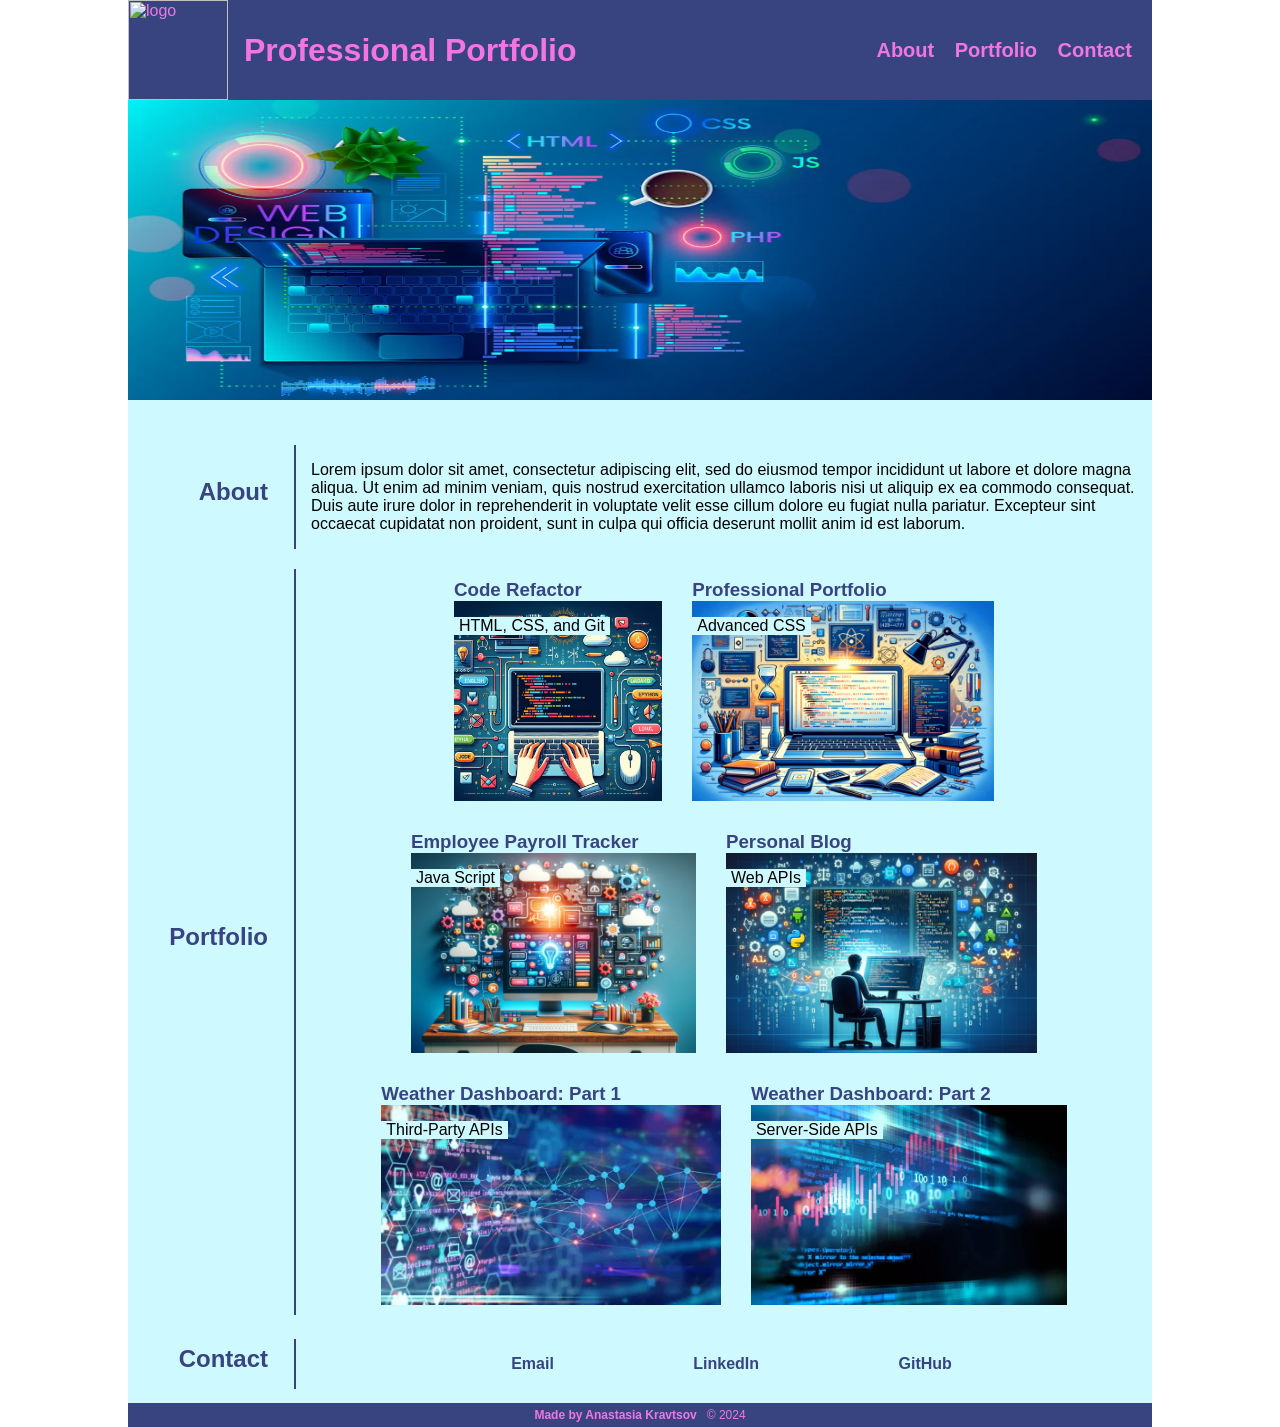
==== index.html @ c9f3d826 "Updated folder structure" ====
<html lang="en">
<head>
    <meta charset="UTF-8">
    <meta name="viewport" content="width=device-width, initial-scale=1.0">
    <title>Professional Portfolio</title>
    <link rel="stylesheet" href="style.css">
</head>
<body>
    <main class="main-layout main-width">
        <header class="section-header">
            <img class="logo" src="images/logo.PNG" alt="logo">
            <h1>Professional Portfolio</h1>
            <nav>
                <ul>
                    <li><a href="#about">About</a></li>
                    <li><a href="#portfolio">Portfolio</a></li>
                    <li><a href="#contact">Contact</a></li>
                </ul>
            </nav>
        </header>
        <section id="hero-image">
            <img class="hero-image" src="images/232646.png" alt="hero-image">
        </section>
        <section id="about" class="section-about border">
            <h2>About</h2>
            <div class="about-items border-left">
                <p>Lorem ipsum dolor sit amet, consectetur adipiscing elit, sed do eiusmod tempor incididunt ut labore et dolore
                    magna
                    aliqua. Ut enim ad minim veniam, quis nostrud exercitation ullamco laboris nisi ut aliquip ex ea commodo
                    consequat. Duis
                    aute irure dolor in reprehenderit in voluptate velit esse cillum dolore eu fugiat nulla pariatur. Excepteur sint
                    occaecat cupidatat non proident, sunt in culpa qui officia deserunt mollit anim id est laborum.</p>
             </div>                
        </section>

        <section id="portfolio" class="section-portfolio border">
            <h2>Portfolio</h2>
            <div class="portfolio-cards border-left">                
                    <section class="card">
                        <div>
                            <h3>Code Refactor</h3>
                            <p>HTML, CSS, and Git</p>
                        </div>
                        <a href="https://akravt1274.github.io/Challenge-Code-Refactor/" target="_blank"><img src="images/232435.png" alt="Code-Refactor"></a>
                    </section>
                    <section class="card">
                        <div>
                            <h3>Professional Portfolio</h3>
                            <p>Advanced CSS</p>
                        </div>
                        <a href="https://akravt1274.github.io/Challenge-Professional-Portfolio/" target="_blank"><img src="images/232450.png"
                                alt="Professional-Portfolio"></a>
                    </section>
                    <section class="card">
                        <div>
                            <h3>Employee Payroll Tracker</h3>
                            <p>Java Script</p>
                        </div>
                        <a href="#"><img src="images/232531.png" alt="Employee-Payroll-Tracker"></a>
                    </section>
                    <section class="card">
                        <div>
                            <h3>Personal Blog</h3>
                            <p>Web APIs</p>
                        </div>
                        <a href="#"><img src="images/232550.png" alt="Personal-Blog"></a>
                    </section>
                    <section class="card">
                        <div>
                            <h3>Weather Dashboard: Part 1</h3>
                            <p>Third-Party APIs</p>
                        </div>
                        <a href="#"><img src="images/232609.png" alt="Weather-Dashboard-Part1"></a>
                    </section>
                    <section class="card">
                        <div>
                            <h3>Weather Dashboard: Part 2</h3>
                            <p>Server-Side APIs</p>
                        </div>
                        <a href="#"><img src="images/232620.png" alt="Weather-Dashboard-Part2"></a>
                    </section>              
            </div>        
        </section>

        <section id="contact" class="section-contact border">
            <h2>Contact</h2>        
            <div class="contact-items border-left">
                <ul>
                    <li><a href="mailto:akravt1274@gmail.com">Email</a></li>
                    <li><a href="https://www.linkedin.com/in/anastasia-kravtsov-a8488a29/" target="_blank">LinkedIn</a></li>
                    <li><a href="https://github.com/akravt1274/" target="_blank">GitHub</a></li>
                </ul>        
            </div>
        </section>
        <footer class="section-footer">
            <h4>Made by Anastasia Kravtsov</h2>
            <span>&copy; 2024</span>
        </footer>
    </main>    
</body>
</html>
---- style.css ----
:root {
    --item-padding: 15px;
    --text-color: rgb(241, 118, 228);
    --blue-color: rgb(55, 68, 128);
    --text-shadow: 2px 2px rgb(247, 219, 247);
    --transparent: transparent;
}
* {
    box-sizing: border-box;
    background-color: rgb(206, 249, 255);;
}
body {
    margin: 0;
    font-family: Arial, Helvetica, sans-serif;
    padding: auto;
    background-color: white;
}
/* Setting main layout */
.main-layout {
    display: flexbox;
    flex-direction: column;
    gap: 1em;
}
.main-width {
    width: 100%;
    max-width: 1024px;
    margin: auto;
}
h2 {
    width: 150px; 
    padding: 0 10px;
    text-align: end;
    color: var(--blue-color);   
}
/* Setting header, footer and sections */
.section-header,
.section-about,
.section-portfolio,
.section-contact {
    display: flex;
    flex-wrap: wrap;
    gap: 1em;
    align-items: center;    
}
.section-portfolio > * {
    flex-basis: 150px;
}
.section-portfolio >*:last-child {
    flex-grow: 1;
}
.section-header > *:last-child{
    flex-grow: 1;
    align-content: end;
}
.section-footer {
    display: flex;
    flex-direction: row;
    flex-wrap: wrap;
    justify-content: center;    
}
.section-footer h4, 
.section-footer span {
    margin: 0;
    padding: 5px 5px;
    font-size: 12px;
}
.section-header,
.section-footer {
    background-color: var(--blue-color);
}
.about-items,
.contact-items {
    flex: 1 0 150px;
    align-self: center;
}
.about-items p {
    padding: 0 var(--item-padding);
}
.contact-items ul {
    padding: 0;
}
.contact-items {
    display: inline-flex;
    justify-content: center
}
.section-header >*,
.section-footer > * {
    background: var(--transparent);
    color: var(--text-color);
}
.logo {
    width: 100px;
    height: 100px;
}
/* Setting cards - porfolio section */
.portfolio-cards {
     display: inline-flex;
     gap: 10px;
     flex-wrap: wrap;
     justify-content: center;
     justify-items: center;
 }
section .card {
    position: relative;
    padding: 10 10 0;
}
.card {
    padding: 10 10 0;
}
.card h3 {
    margin: 0;
    color: var(--blue-color);
}
.card p {
    position: absolute;
    padding: 0 5px;
}

section {
    margin-bottom: 10px;
}
img {
    width: auto;
    height: 200px;
}

.card:hover {
    cursor: pointer;
}
.border-left {
    margin-top: 10px;
    border-left: 2px solid var(--blue-color);
}

/* Setting links - header & contact sections */
nav {
    font-size: 20px;
    padding-right: 20px;
    background: var(--transparent);
}
ul {
    list-style-type: none;
}
.section-header ul {
    float: right;
    background: var(--transparent);
}
ul li {
    display: inline-block;
    margin-left: var(--item-padding);
    background: var(--transparent);
    padding: 0 60;
}
nav ul li {
    padding: 0;
}
li a {
    text-decoration: none;
    font-weight: bold;    
    color: var(--blue-color);
    background: var(--transparent);
}
nav li a {
    color: var(--text-color);
}
a:hover {
    background-color: rgb(247, 219, 247);
    cursor: pointer;
}

#hero-image img {
    width: 100%;
    height: 300px;
    margin-bottom: 25px;
    background-size: cover;
    background-position: center;
}

@media screen and (max-width:768px) {
    .section-header,
    .section-about,
    .section-portfolio,
    .section-footer {
        flex-direction: column;
        justify-content: space-evenly;
        gap: 0;
        margin: 0;
    }
    .section-contact {
        flex-direction: column;
        justify-content: space-evenly;
        margin: 0;
    }
    .border-left {
        border: none;
        margin: auto;
    }
    .section-header h2,
    .section-about h2,
    .section-portfolio h2,
    .section-footer h4,
    .section-footer span {
        flex-basis: 0;
        margin: 0;
        align-self: center;
    }
    .contact-items{
        flex: 0;
        align-self: center;
        padding: 0 0 10px;
    }
    h1, h2 {
        margin: 0;
        padding: 10px 0 0 0;
        width: 100%;
        text-align: center;
    }
}

/*  */
@keyframes scale-image {
    from {
        width: auto;
        height: 200px;
    }
    to {
        width: auto;
        height: 250px;
    }
}
.card:hover img {
    animation-name: scale-image;
    animation-duration: 2s;
}
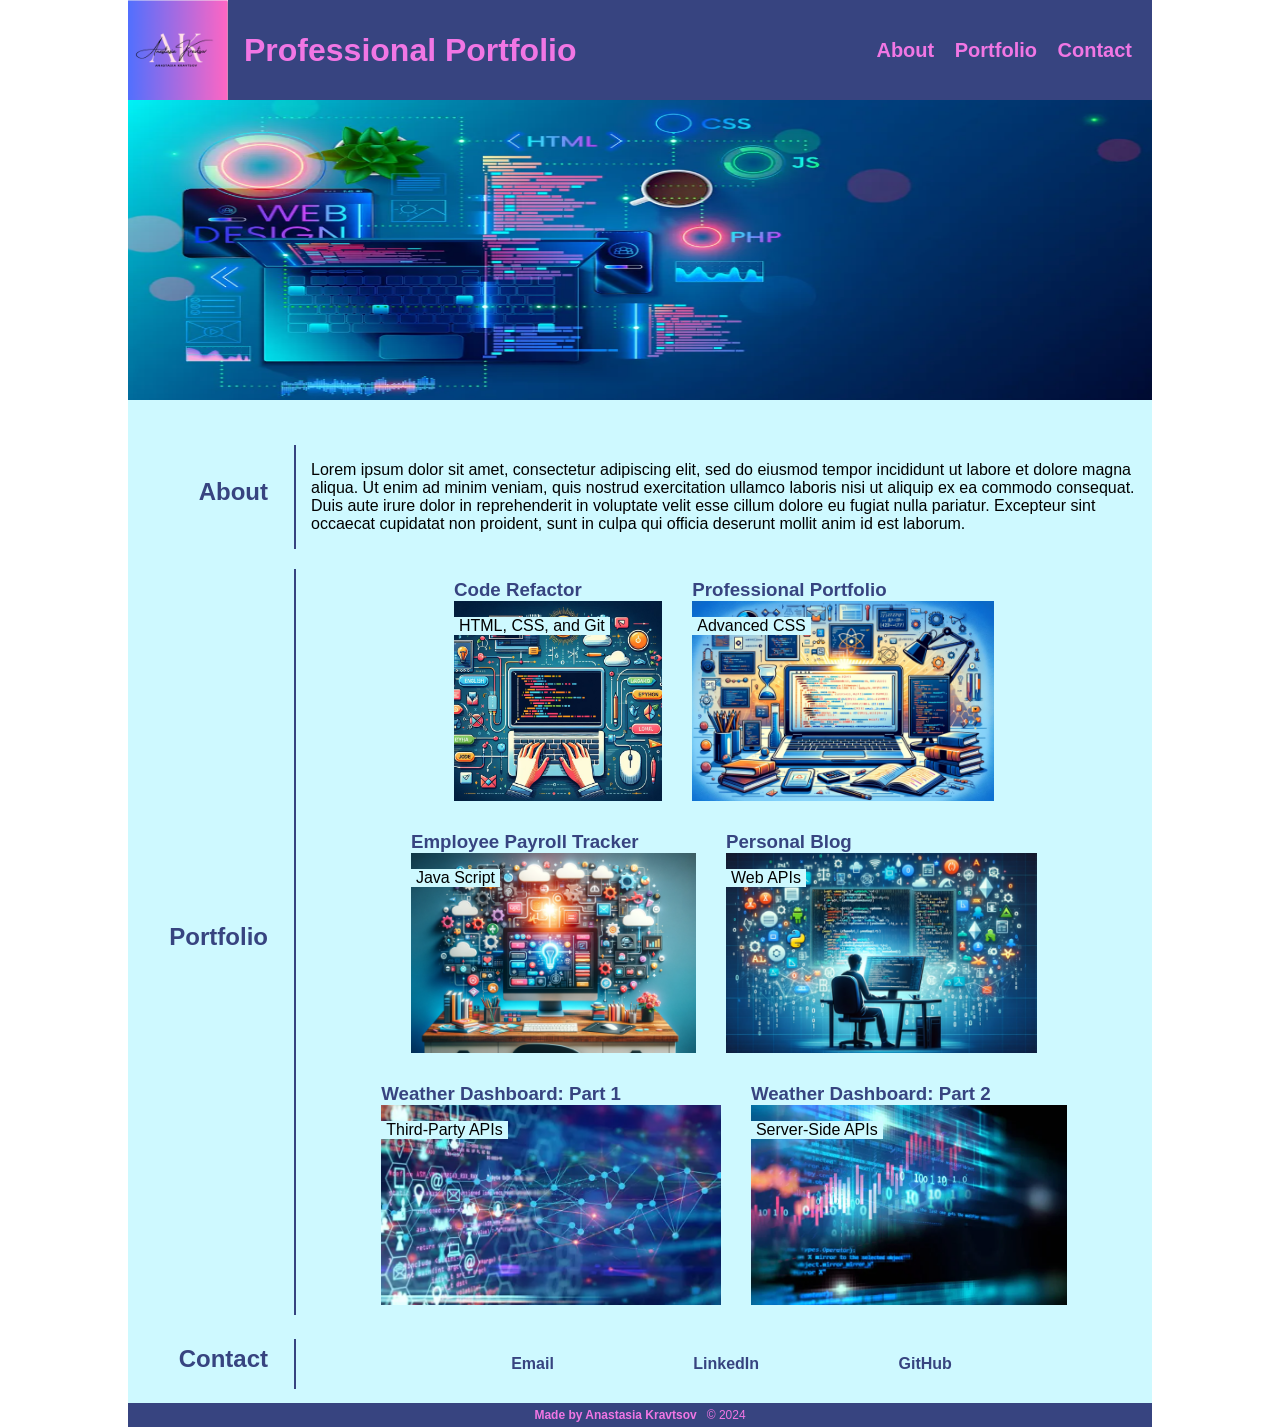
==== commit ae6ea93c: "Updated logo" ====
--- a/index.html
+++ b/index.html
@@ -8,7 +8,7 @@
 <body>
     <main class="main-layout main-width">
         <header class="section-header">
-            <img class="logo" src="images/logo.PNG" alt="logo">
+            <img class="logo" src="images/logo.png" alt="logo">
             <h1>Professional Portfolio</h1>
             <nav>
                 <ul>
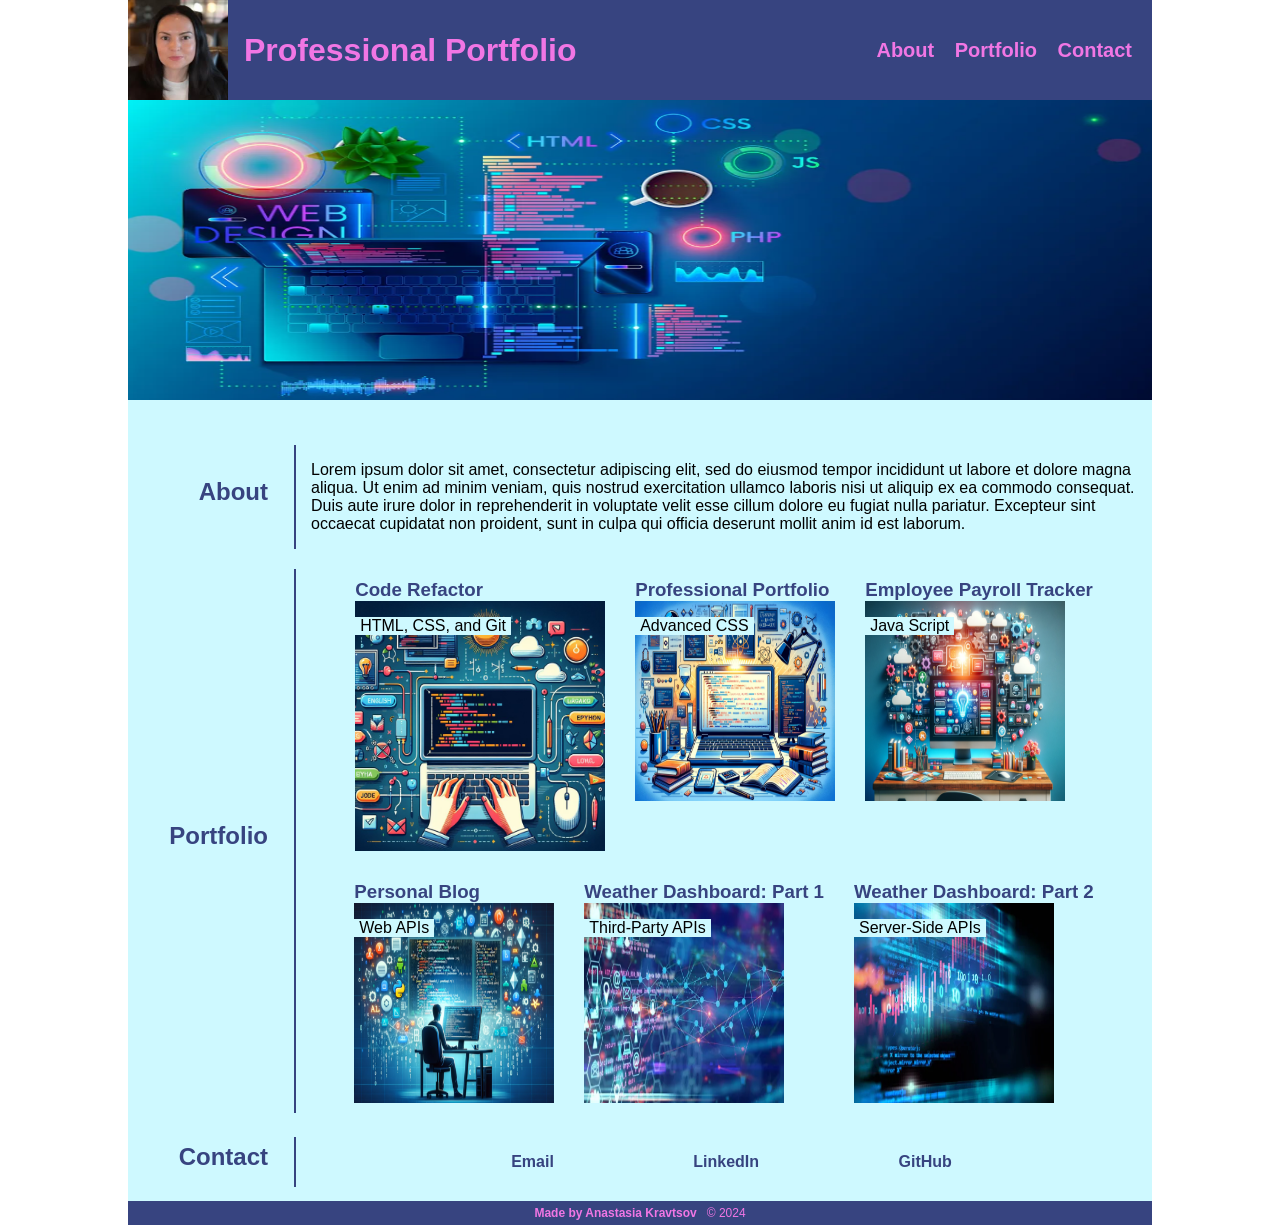
==== commit b8a12dc3: "Added photo, update size of the first image to be larger, added comments to the html and css files" ====
--- a/index.html
+++ b/index.html
@@ -7,8 +7,9 @@
 </head>
 <body>
     <main class="main-layout main-width">
+        <!-- Header: photo, name, menu items -->
         <header class="section-header">
-            <img class="logo" src="images/logo.png" alt="logo">
+            <img class="photo" src="images/photo.png" alt="photo">
             <h1>Professional Portfolio</h1>
             <nav>
                 <ul>
@@ -18,9 +19,11 @@
                 </ul>
             </nav>
         </header>
+        <!-- Hero image below Header -->
         <section id="hero-image">
             <img class="hero-image" src="images/232646.png" alt="hero-image">
         </section>
+        <!-- About section -->
         <section id="about" class="section-about border">
             <h2>About</h2>
             <div class="about-items border-left">
@@ -32,7 +35,7 @@
                     occaecat cupidatat non proident, sunt in culpa qui officia deserunt mollit anim id est laborum.</p>
              </div>                
         </section>
-
+        <!-- Portfolio section with cards (links to projects) -->
         <section id="portfolio" class="section-portfolio border">
             <h2>Portfolio</h2>
             <div class="portfolio-cards border-left">                
@@ -41,7 +44,7 @@
                             <h3>Code Refactor</h3>
                             <p>HTML, CSS, and Git</p>
                         </div>
-                        <a href="https://akravt1274.github.io/Challenge-Code-Refactor/" target="_blank"><img src="images/232435.png" alt="Code-Refactor"></a>
+                        <a href="https://akravt1274.github.io/Challenge-Code-Refactor/" target="_blank"><img id="first-img" src="images/232435.png" alt="Code-Refactor"></a>
                     </section>
                     <section class="card">
                         <div>
@@ -81,7 +84,7 @@
                     </section>              
             </div>        
         </section>
-
+        <!-- Contact section with links -->
         <section id="contact" class="section-contact border">
             <h2>Contact</h2>        
             <div class="contact-items border-left">
@@ -92,6 +95,7 @@
                 </ul>        
             </div>
         </section>
+        <!-- Footer -->
         <footer class="section-footer">
             <h4>Made by Anastasia Kravtsov</h2>
             <span>&copy; 2024</span>
--- a/style.css
+++ b/style.css
@@ -1,3 +1,4 @@
+/* Declaring global CSS variables */
 :root {
     --item-padding: 15px;
     --text-color: rgb(241, 118, 228);
@@ -5,6 +6,7 @@
     --text-shadow: 2px 2px rgb(247, 219, 247);
     --transparent: transparent;
 }
+/* Declaring universal and body properties */
 * {
     box-sizing: border-box;
     background-color: rgb(206, 249, 255);;
@@ -15,7 +17,8 @@
     padding: auto;
     background-color: white;
 }
-/* Setting main layout */
+
+/* Setting main layout to flexbox container */
 .main-layout {
     display: flexbox;
     flex-direction: column;
@@ -26,13 +29,58 @@
     max-width: 1024px;
     margin: auto;
 }
-h2 {
-    width: 150px; 
-    padding: 0 10px;
-    text-align: end;
-    color: var(--blue-color);   
-}
-/* Setting header, footer and sections */
+
+/* Setting header */
+.photo {
+    width: 100px;
+    height: 100px;
+}
+#hero-image img {
+    width: 100%;
+    height: 300px;
+    margin-bottom: 25px;
+    background-size: cover;
+    background-position: center;
+}
+
+/* Setting links in the header and Contact section*/
+nav {
+    font-size: 20px;
+    padding-right: 20px;
+    background: var(--transparent);
+}
+ul {
+    list-style-type: none;
+}
+ul li {
+    display: inline-block;
+    margin-left: var(--item-padding);
+    background: var(--transparent);
+    padding: 0 60;
+}
+nav ul li {
+    padding: 0;
+}
+li a {
+    text-decoration: none;
+    font-weight: bold;
+    color: var(--blue-color);
+    background: var(--transparent);
+}
+nav li a {
+    color: var(--text-color);
+}
+a:hover {
+    background-color: rgb(247, 219, 247);
+    cursor: pointer;
+}
+/* Setting links in the header to float to the right side */
+.section-header ul {
+    float: right;
+    background: var(--transparent);
+}
+
+/* Setting elements to flex items inside header, footer, portfolio and contact sections  */
 .section-header,
 .section-about,
 .section-portfolio,
@@ -42,12 +90,6 @@
     gap: 1em;
     align-items: center;    
 }
-.section-portfolio > * {
-    flex-basis: 150px;
-}
-.section-portfolio >*:last-child {
-    flex-grow: 1;
-}
 .section-header > *:last-child{
     flex-grow: 1;
     align-content: end;
@@ -68,6 +110,17 @@
 .section-footer {
     background-color: var(--blue-color);
 }
+.section-header>*,
+.section-footer>* {
+    background: var(--transparent);
+    color: var(--text-color);
+}
+.section-portfolio>* {
+    flex-basis: 150px;
+}
+.section-portfolio>*:last-child {
+    flex-grow: 1;
+}
 .about-items,
 .contact-items {
     flex: 1 0 150px;
@@ -83,16 +136,17 @@
     display: inline-flex;
     justify-content: center
 }
-.section-header >*,
-.section-footer > * {
-    background: var(--transparent);
-    color: var(--text-color);
-}
-.logo {
-    width: 100px;
-    height: 100px;
-}
-/* Setting cards - porfolio section */
+
+/* Setting cards inside Porfolio section */
+h2 {
+    width: 150px;
+    padding: 0 10px;
+    text-align: end;
+    color: var(--blue-color);
+}
+section {
+    margin-bottom: 10px;
+}
 .portfolio-cards {
      display: inline-flex;
      gap: 10px;
@@ -115,15 +169,6 @@
     position: absolute;
     padding: 0 5px;
 }
-
-section {
-    margin-bottom: 10px;
-}
-img {
-    width: auto;
-    height: 200px;
-}
-
 .card:hover {
     cursor: pointer;
 }
@@ -132,48 +177,15 @@
     border-left: 2px solid var(--blue-color);
 }
 
-/* Setting links - header & contact sections */
-nav {
-    font-size: 20px;
-    padding-right: 20px;
-    background: var(--transparent);
-}
-ul {
-    list-style-type: none;
-}
-.section-header ul {
-    float: right;
-    background: var(--transparent);
-}
-ul li {
-    display: inline-block;
-    margin-left: var(--item-padding);
-    background: var(--transparent);
-    padding: 0 60;
-}
-nav ul li {
-    padding: 0;
-}
-li a {
-    text-decoration: none;
-    font-weight: bold;    
-    color: var(--blue-color);
-    background: var(--transparent);
-}
-nav li a {
-    color: var(--text-color);
-}
-a:hover {
-    background-color: rgb(247, 219, 247);
-    cursor: pointer;
-}
-
-#hero-image img {
-    width: 100%;
-    height: 300px;
-    margin-bottom: 25px;
-    background-size: cover;
-    background-position: center;
+/* Setting size to all cards (images) */
+img {
+    width: 200px;
+    height: 200px;
+}
+/* Setting size to the first image to be larger */
+#first-img {
+    width: 250px;
+    height: 250px;
 }
 
 @media screen and (max-width:768px) {
@@ -217,18 +229,34 @@
     }
 }
 
-/*  */
+/* Enlarging images on mouse hover */
 @keyframes scale-image {
-    from {
-        width: auto;
+     from {
+        width: 200px;
         height: 200px;
     }
     to {
-        width: auto;
+        width: 250px;
         height: 250px;
     }
 }
 .card:hover img {
     animation-name: scale-image;
     animation-duration: 2s;
+}
+
+@keyframes scale-image-first-img {
+    from {
+        width: 250px;
+        height: 250px;
+    }
+
+    to {
+        width: 300px;
+        height: 300px;
+    }
+}
+.card:hover #first-img {
+    animation-name: scale-image-first-img;
+    animation-duration: 2s;
 }
